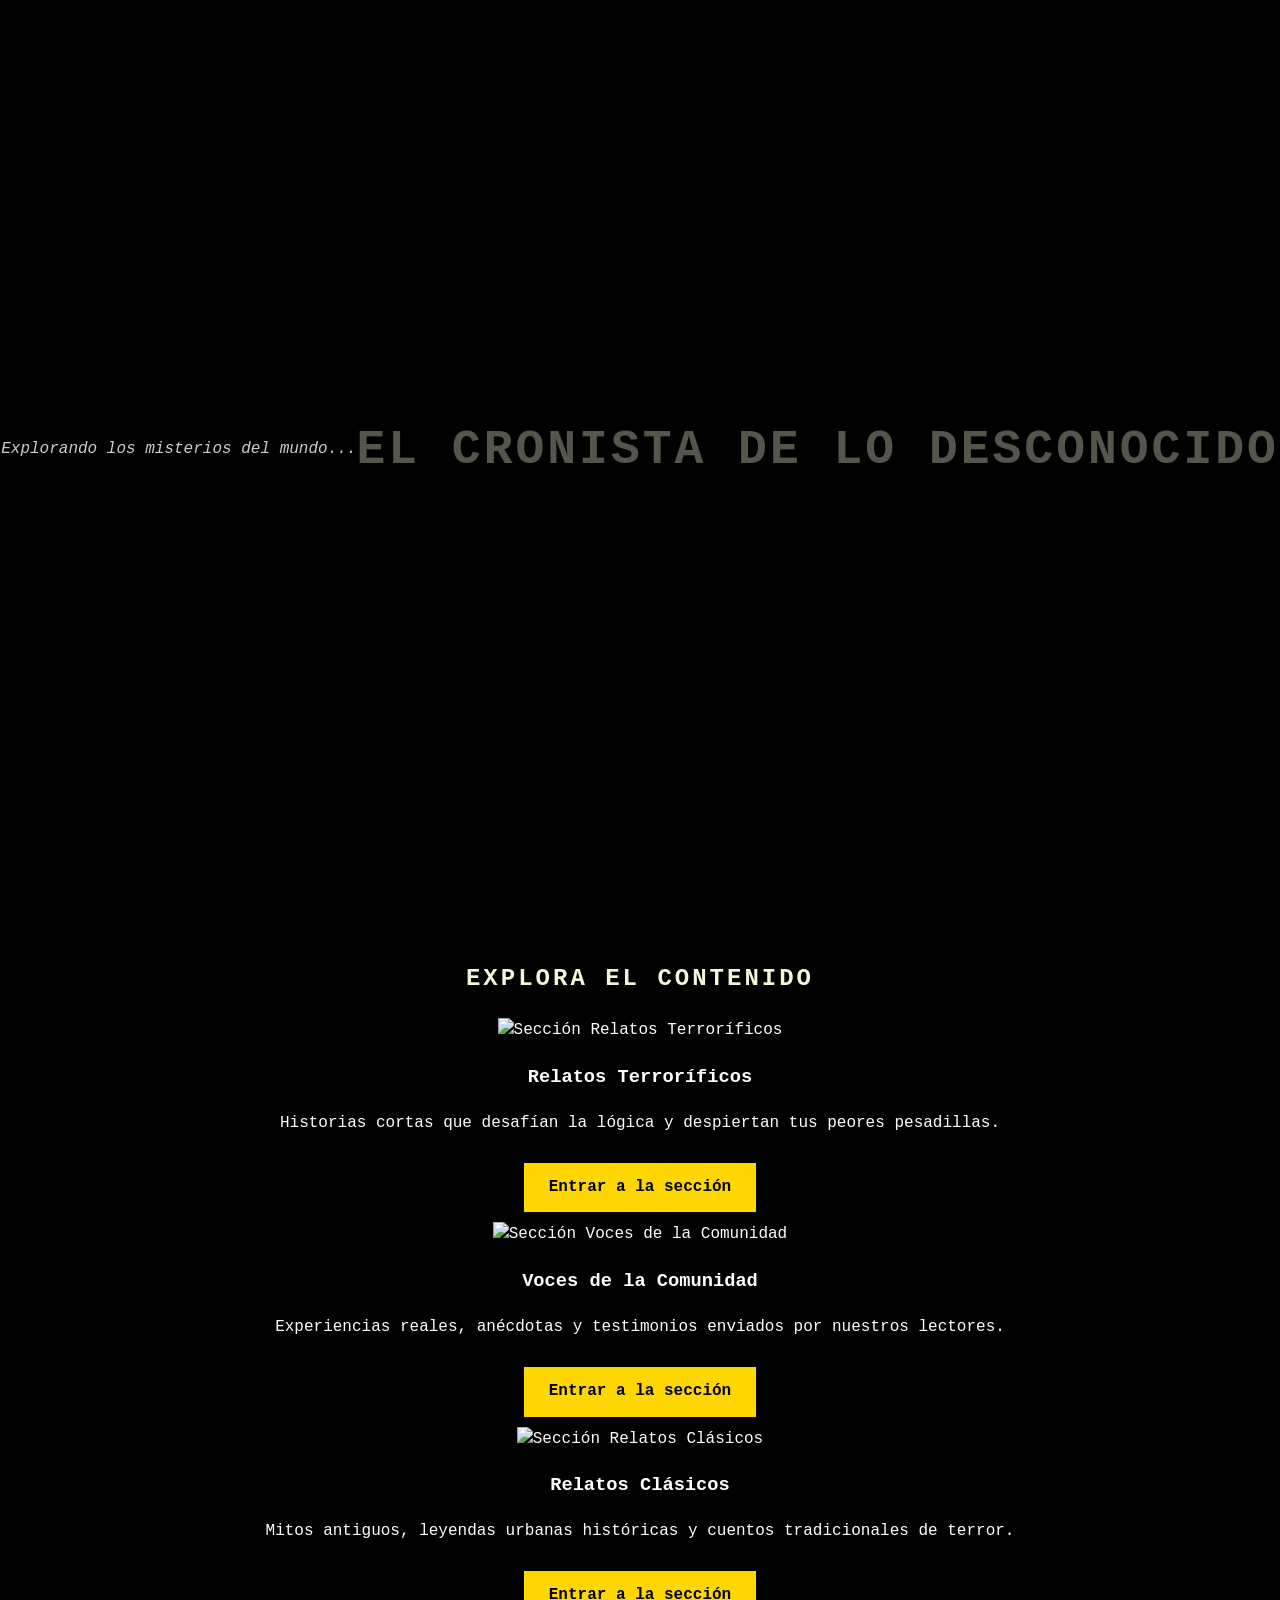
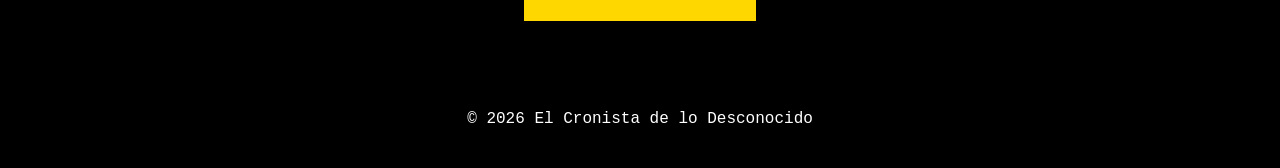
==== index.html @ c8a90556 "Add files via upload" ====
<!DOCTYPE html>
<html lang="es">
<head>
    <meta charset="UTF-8">
    <title>El Cronista de lo Desconocido</title>
    <meta name="viewport" content="width=device-width, initial-scale=1.0">
    <link rel="stylesheet" href="css/estilos.css">
</head>
<body>

    <header>
        <p><em>Explorando los misterios del mundo...</em></p>
        <h1>El Cronista de lo Desconocido</h1>
    </header>

    <main>
        <!-- SECCIÓN DE SECCIONES PRINCIPALES -->
        <section class="secciones-web">
            <h2>Explora el Contenido</h2>
            <div class="contenedor-tarjetas">
                
                <!-- TARJETA 1: RELATOS TERRORÍFICOS -->
                <div class="tarjeta">
                    <img src="Img/taxi.jpg" alt="Sección Relatos Terroríficos">
                    <h3>Relatos Terroríficos</h3>
                    <p>Historias cortas que desafían la lógica y despiertan tus peores pesadillas.</p>
                    <!-- CORREGIDO: Enlace limpio hacia relatos-terrorificos.html -->
                    <a href="relatos-terrorificos.html" class="btn">Entrar a la sección</a>
                </div>

                <!-- TARJETA 2: VOCES DE LA COMUNIDAD -->
                <div class="tarjeta">
                    <img src="Img/sotano.jpg" alt="Sección Voces de la Comunidad">
                    <h3>Voces de la Comunidad</h3>
                    <p>Experiencias reales, anécdotas y testimonios enviados por nuestros lectores.</p>
                    <!-- CORREGIDO: Enlace limpio hacia voces-de-la-comunidad.html -->
                    <a href="voces-de-la-comunidad.html" class="btn">Entrar a la sección</a>
                </div>

                <!-- TARJETA 3: RELATOS CLÁSICOS -->
                <div class="tarjeta">
                    <img src="Img/sombra.jpg" alt="Sección Relatos Clásicos">
                    <h3>Relatos Clásicos</h3>
                    <p>Mitos antiguos, leyendas urbanas históricas y cuentos tradicionales de terror.</p>
                    <!-- CORREGIDO: Enlace limpio hacia clasicos.html -->
                    <a href="clasicos.html" class="btn">Entrar a la sección</a>
                </div>

            </div>
        </section>
    </main>

    <footer>
        <p>&copy; 2026 El Cronista de lo Desconocido</p>
    </footer>

</body>
</html>
---- css/estilos.css ----
body {
    margin: 0;
    font-family: 'Courier New', Courier, monospace;
    background-color: #000;
    color: #fff;
    line-height: 1.6;
}

header {
    height: 100vh;
    background: url("./banner.jpg") no-repeat center center/cover;
    display: flex;
    justify-content: center;
    align-items: center;
    text-align: center;
    position: relative;
    animation: zoom 25s infinite alternate ease-in-out;
}

header::before {
    content: "";
    position: absolute;
    inset: 0;
    background: rgba(0, 0, 0, 0.65);
}

.header-content {
    position: relative;
    z-index: 1;
    display: flex;
    flex-direction: column;
    align-items: center;
}

nav {
    display: flex;
    gap: 15px;
    flex-wrap: wrap;
    justify-content: center;
}

h1,
h2 {
    color: #F5F5DC;
    text-transform: uppercase;
    letter-spacing: 3px;
}

h1 {
    font-size: 3rem;
    animation: flicker 3s infinite;
}

header p {
    opacity: 0.8;
}

.btn {
    display: inline-block;
    background-color: #FFD700;
    color: black;
    padding: 12px 25px;
    margin: 10px;
    text-decoration: none;
    font-weight: bold;
    transition: 0.3s;
}

.btn:hover {
    background-color: #ff0000;
    transform: scale(1.05);
}

section {
    padding: 40px;
    max-width: 1000px;
    margin: auto;
    text-align: center;
    display: flex;
    flex-direction: column;
    align-items: center;
}

.cards {
    display: flex;
    justify-content: center;
    gap: 30px;
    flex-wrap: wrap;
    margin-top: 30px;
}

.card {
    width: 250px;
    background-color: #0a0a0a;
    border-radius: 5px;
    overflow: hidden;
    transition: 0.3s;
    box-shadow: 0 0 10px rgba(0, 0, 0, 0.8);
    text-decoration: none;
    display: flex;
    flex-direction: column;
}

.card:hover {
    transform: translateY(-8px) scale(1.02);
    box-shadow: 0 0 20px red;
}

.card img {
    width: 100%;
    height: 150px;
    object-fit: cover;
}

.card-content {
    padding: 15px;
    text-align: left;
    display: flex;
    flex-direction: column;
    gap: 10px;
}

.card-title {
    color: red;
    font-weight: bold;
}

.card-text {
    font-size: 13px;
    color: #ccc;
    line-height: 1.4;
}

footer {
    text-align: center;
    padding: 20px;
}

.oculto {
    opacity: 0;
    filter: blur(8px);
    transition: all 2.5s ease;
}

.visible {
    opacity: 1 !important;
    filter: blur(0px) !important;
}

@keyframes zoom {
    from {
        background-size: 100%;
    }

    to {
        background-size: 110%;
    }
}

@keyframes flicker {

    0%,
    18%,
    22%,
    25%,
    53%,
    57%,
    100% {
        opacity: 1;
    }

    20%,
    24%,
    55% {
        opacity: 0.4;
    }
}

@media (max-width: 600px) {

    h1 {
        font-size: 2rem;
    }

    section {
        padding: 20px;
    }

    .card {
        width: 90%;
    }
}
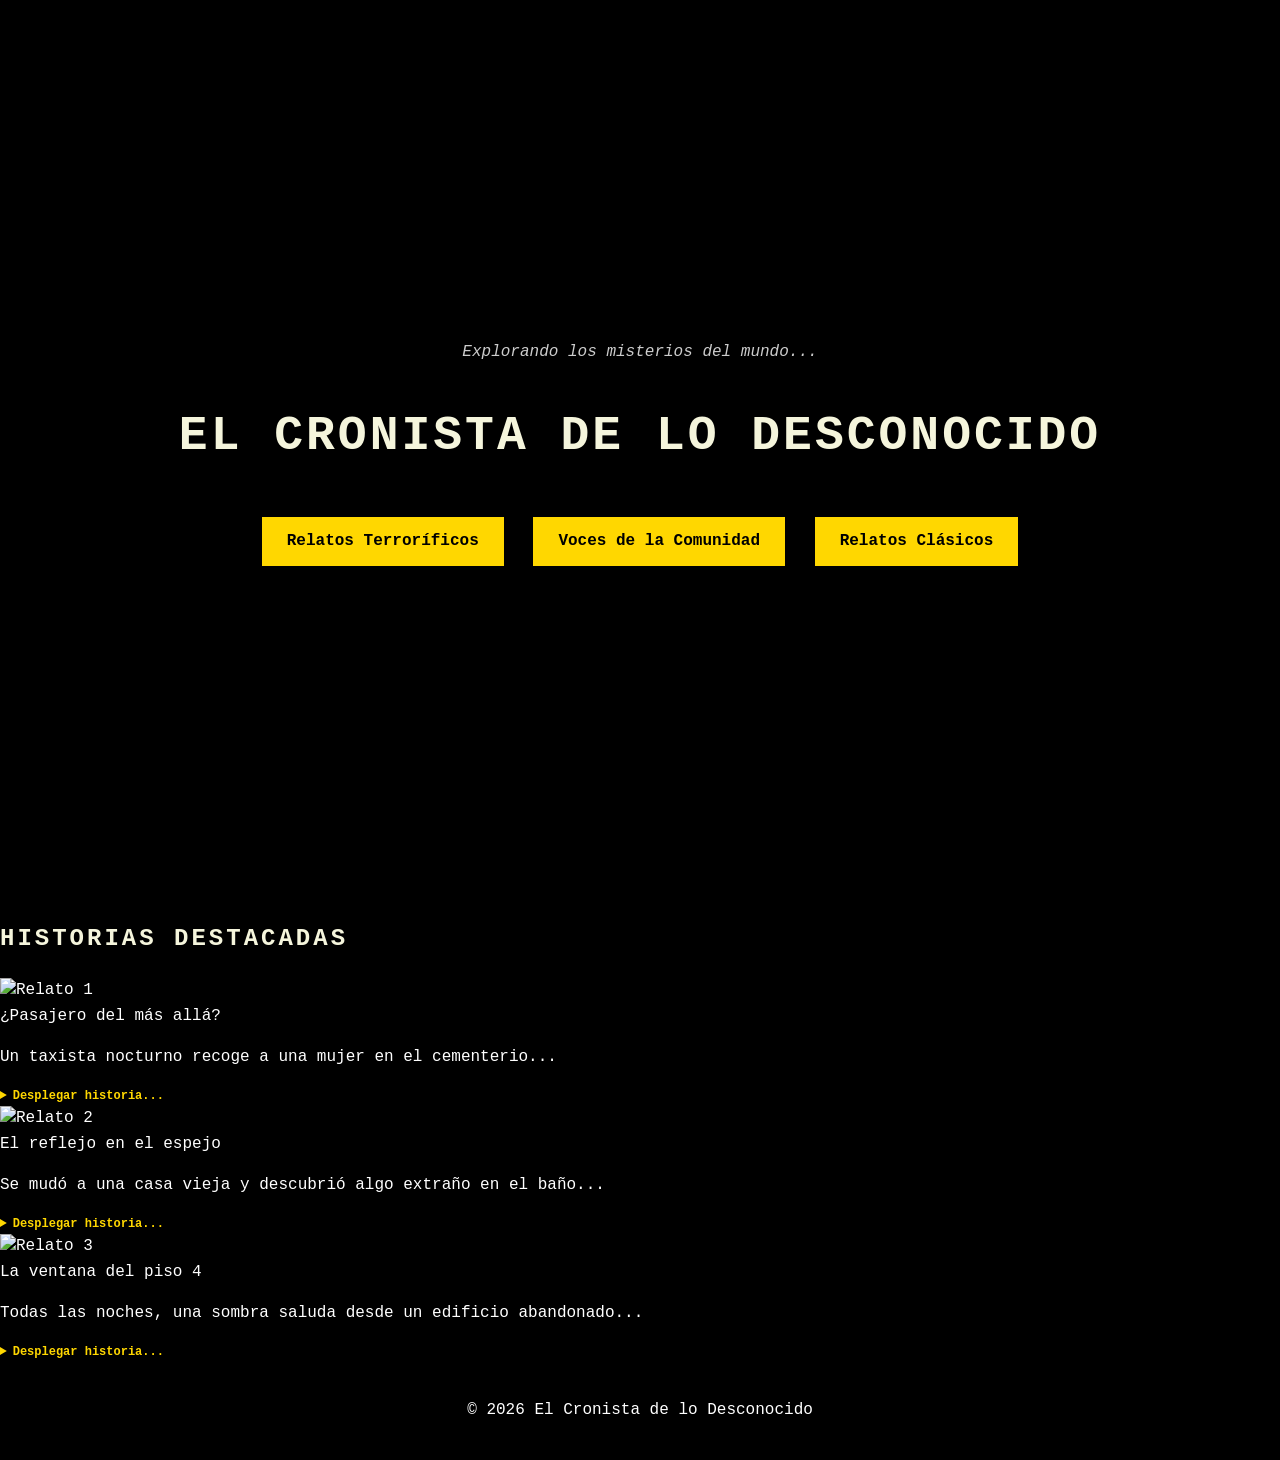
==== commit 120197fa: "Update index.html" ====
--- a/index.html
+++ b/index.html
@@ -8,51 +8,78 @@
 </head>
 <body>
 
+    <!-- EL HEADER: Con tu banner de fondo -->
     <header>
-        <p><em>Explorando los misterios del mundo...</em></p>
-        <h1>El Cronista de lo Desconocido</h1>
+        <div class="header-content">
+            <p><em>Explorando los misterios del mundo...</em></p>
+            <h1>El Cronista de lo Desconocido</h1>
+            
+            <!-- LOS BOTONES AMARILLOS: Van aquí arriba, debajo del título -->
+            <nav>
+                <a href="relatos-terrorificos.html" class="btn">Relatos Terroríficos</a>
+                <a href="voces-de-la-comunidad.html" class="btn">Voces de la Comunidad</a>
+                <a href="clasicos.html" class="btn">Relatos Clásicos</a>
+            </nav>
+        </div>
     </header>
 
-    <main>
-        <!-- SECCIÓN DE SECCIONES PRINCIPALES -->
-        <section class="secciones-web">
-            <h2>Explora el Contenido</h2>
-            <div class="contenedor-tarjetas">
-                
-                <!-- TARJETA 1: RELATOS TERRORÍFICOS -->
-                <div class="tarjeta">
-                    <img src="Img/taxi.jpg" alt="Sección Relatos Terroríficos">
-                    <h3>Relatos Terroríficos</h3>
-                    <p>Historias cortas que desafían la lógica y despiertan tus peores pesadillas.</p>
-                    <!-- CORREGIDO: Enlace limpio hacia relatos-terrorificos.html -->
-                    <a href="relatos-terrorificos.html" class="btn">Entrar a la sección</a>
+    <!-- LAS HISTORIAS: Van abajo del todo y usan el diseño original de tarjetas -->
+    <section>
+        <h2>Historias Destacadas</h2>
+        
+        <div class="cards">
+            
+            <!-- HISTORIA 1 -->
+            <div class="card">
+                <img src="Img/taxi.jpg" alt="Relato 1">
+                <div class="card-content">
+                    <span class="card-title">¿Pasajero del más allá?</span>
+                    <p class="card-text">Un taxista nocturno recoge a una mujer en el cementerio...</p>
+                    <details>
+                        <summary style="color: #FFD700; cursor: pointer; font-size: 12px;"><strong>Desplegar historia...</strong></summary>
+                        <p class="card-text" style="margin-top: 10px; color: #fff;">
+                            Al avanzar un par de calles, el taxista miró por el retrovisor y la parte trasera estaba completamente vacía, dejando únicamente un rastro de humedad y un frío helado en el asiento.
+                        </p>
+                    </details>
                 </div>
+            </div>
 
-                <!-- TARJETA 2: VOCES DE LA COMUNIDAD -->
-                <div class="tarjeta">
-                    <img src="Img/sotano.jpg" alt="Sección Voces de la Comunidad">
-                    <h3>Voces de la Comunidad</h3>
-                    <p>Experiencias reales, anécdotas y testimonios enviados por nuestros lectores.</p>
-                    <!-- CORREGIDO: Enlace limpio hacia voces-de-la-comunidad.html -->
-                    <a href="voces-de-la-comunidad.html" class="btn">Entrar a la sección</a>
+            <!-- HISTORIA 2 -->
+            <div class="card">
+                <img src="Img/sotano.jpg" alt="Relato 2">
+                <div class="card-content">
+                    <span class="card-title">El reflejo en el espejo</span>
+                    <p class="card-text">Se mudó a una casa vieja y descubrió algo extraño en el baño...</p>
+                    <details>
+                        <summary style="color: #FFD700; cursor: pointer; font-size: 12px;"><strong>Desplegar historia...</strong></summary>
+                        <p class="card-text" style="margin-top: 10px; color: #fff;">
+                            Cuando parpadeaba, su reflejo tardaba un segundo más en hacerlo. Anoche, el reflejo le sonrió mientras él permanecía completamente serio.
+                        </p>
+                    </details>
                 </div>
+            </div>
 
-                <!-- TARJETA 3: RELATOS CLÁSICOS -->
-                <div class="tarjeta">
-                    <img src="Img/sombra.jpg" alt="Sección Relatos Clásicos">
-                    <h3>Relatos Clásicos</h3>
-                    <p>Mitos antiguos, leyendas urbanas históricas y cuentos tradicionales de terror.</p>
-                    <!-- CORREGIDO: Enlace limpio hacia clasicos.html -->
-                    <a href="clasicos.html" class="btn">Entrar a la sección</a>
+            <!-- HISTORIA 3 -->
+            <div class="card">
+                <img src="Img/sombra.jpg" alt="Relato 3">
+                <div class="card-content">
+                    <span class="card-title">La ventana del piso 4</span>
+                    <p class="card-text">Todas las noches, una sombra saluda desde un edificio abandonado...</p>
+                    <details>
+                        <summary style="color: #FFD700; cursor: pointer; font-size: 12px;"><strong>Desplegar historia...</strong></summary>
+                        <p class="card-text" style="margin-top: 10px; color: #fff;">
+                            Investigando con binoculares, se dio cuenta de que la silueta no estaba parada frente a la ventana, sino colgada del techo de la habitación.
+                        </p>
+                    </details>
                 </div>
+            </div>
 
-            </div>
-        </section>
-    </main>
+        </div>
+    </section>
 
     <footer>
         <p>&copy; 2026 El Cronista de lo Desconocido</p>
     </footer>
 
 </body>
-</html>+</html>
--- a/css/estilos.css
+++ b/css/estilos.css
@@ -8,7 +8,8 @@
 
 header {
     height: 100vh;
-    background: url("./banner.jpg") no-repeat center center/cover;
+    /* CORREGIDO: Ruta ajustada para buscar la imagen dentro de la carpeta Img/ */
+    background: url("../Img/banner.jpg") no-repeat center center/cover;
     display: flex;
     justify-content: center;
     align-items: center;
@@ -24,19 +25,10 @@
     background: rgba(0, 0, 0, 0.65);
 }
 
-.header-content {
+/* ADAPTADO: Añadido soporte para el flujo del contenido del header */
+header h1, header p, header .btn {
     position: relative;
     z-index: 1;
-    display: flex;
-    flex-direction: column;
-    align-items: center;
-}
-
-nav {
-    display: flex;
-    gap: 15px;
-    flex-wrap: wrap;
-    justify-content: center;
 }
 
 h1,
@@ -71,7 +63,11 @@
     transform: scale(1.05);
 }
 
-section {
+main {
+    width: 100%;
+}
+
+section.secciones-web {
     padding: 40px;
     max-width: 1000px;
     margin: auto;
@@ -81,7 +77,8 @@
     align-items: center;
 }
 
-.cards {
+/* CORREGIDO: Cambiado de '.cards' a '.contenedor-tarjetas' (como en tu HTML) */
+.contenedor-tarjetas {
     display: flex;
     justify-content: center;
     gap: 30px;
@@ -89,7 +86,8 @@
     margin-top: 30px;
 }
 
-.card {
+/* CORREGIDO: Cambiado de '.card' a '.tarjeta' (como en tu HTML) */
+.tarjeta {
     width: 250px;
     background-color: #0a0a0a;
     border-radius: 5px;
@@ -101,34 +99,34 @@
     flex-direction: column;
 }
 
-.card:hover {
+.tarjeta:hover {
     transform: translateY(-8px) scale(1.02);
     box-shadow: 0 0 20px red;
 }
 
-.card img {
+/* CORREGIDO: Controla el tamaño de las imágenes para que no salgan gigantes */
+.tarjeta img {
     width: 100%;
     height: 150px;
     object-fit: cover;
 }
 
-.card-content {
-    padding: 15px;
+/* ADAPTADO: Estilos para los textos internos de tus nuevas tarjetas */
+.tarjeta h3 {
+    color: red;
+    font-weight: bold;
+    margin: 15px 15px 5px 15px;
     text-align: left;
-    display: flex;
-    flex-direction: column;
-    gap: 10px;
+    font-size: 1.2rem;
 }
 
-.card-title {
-    color: red;
-    font-weight: bold;
-}
-
-.card-text {
+.tarjeta p {
     font-size: 13px;
     color: #ccc;
     line-height: 1.4;
+    padding: 0 15px 15px 15px;
+    text-align: left;
+    margin: 0;
 }
 
 footer {
@@ -151,42 +149,29 @@
     from {
         background-size: 100%;
     }
-
     to {
         background-size: 110%;
     }
 }
 
 @keyframes flicker {
-
-    0%,
-    18%,
-    22%,
-    25%,
-    53%,
-    57%,
-    100% {
+    0%, 18%, 22%, 25%, 53%, 57%, 100% {
         opacity: 1;
     }
-
-    20%,
-    24%,
-    55% {
+    20%, 24%, 55% {
         opacity: 0.4;
     }
 }
 
+/* RESPONSIVE DESIGN CORREGIDO */
 @media (max-width: 600px) {
-
     h1 {
         font-size: 2rem;
     }
-
-    section {
+    section.secciones-web {
         padding: 20px;
     }
-
-    .card {
+    .tarjeta {
         width: 90%;
     }
-}+}
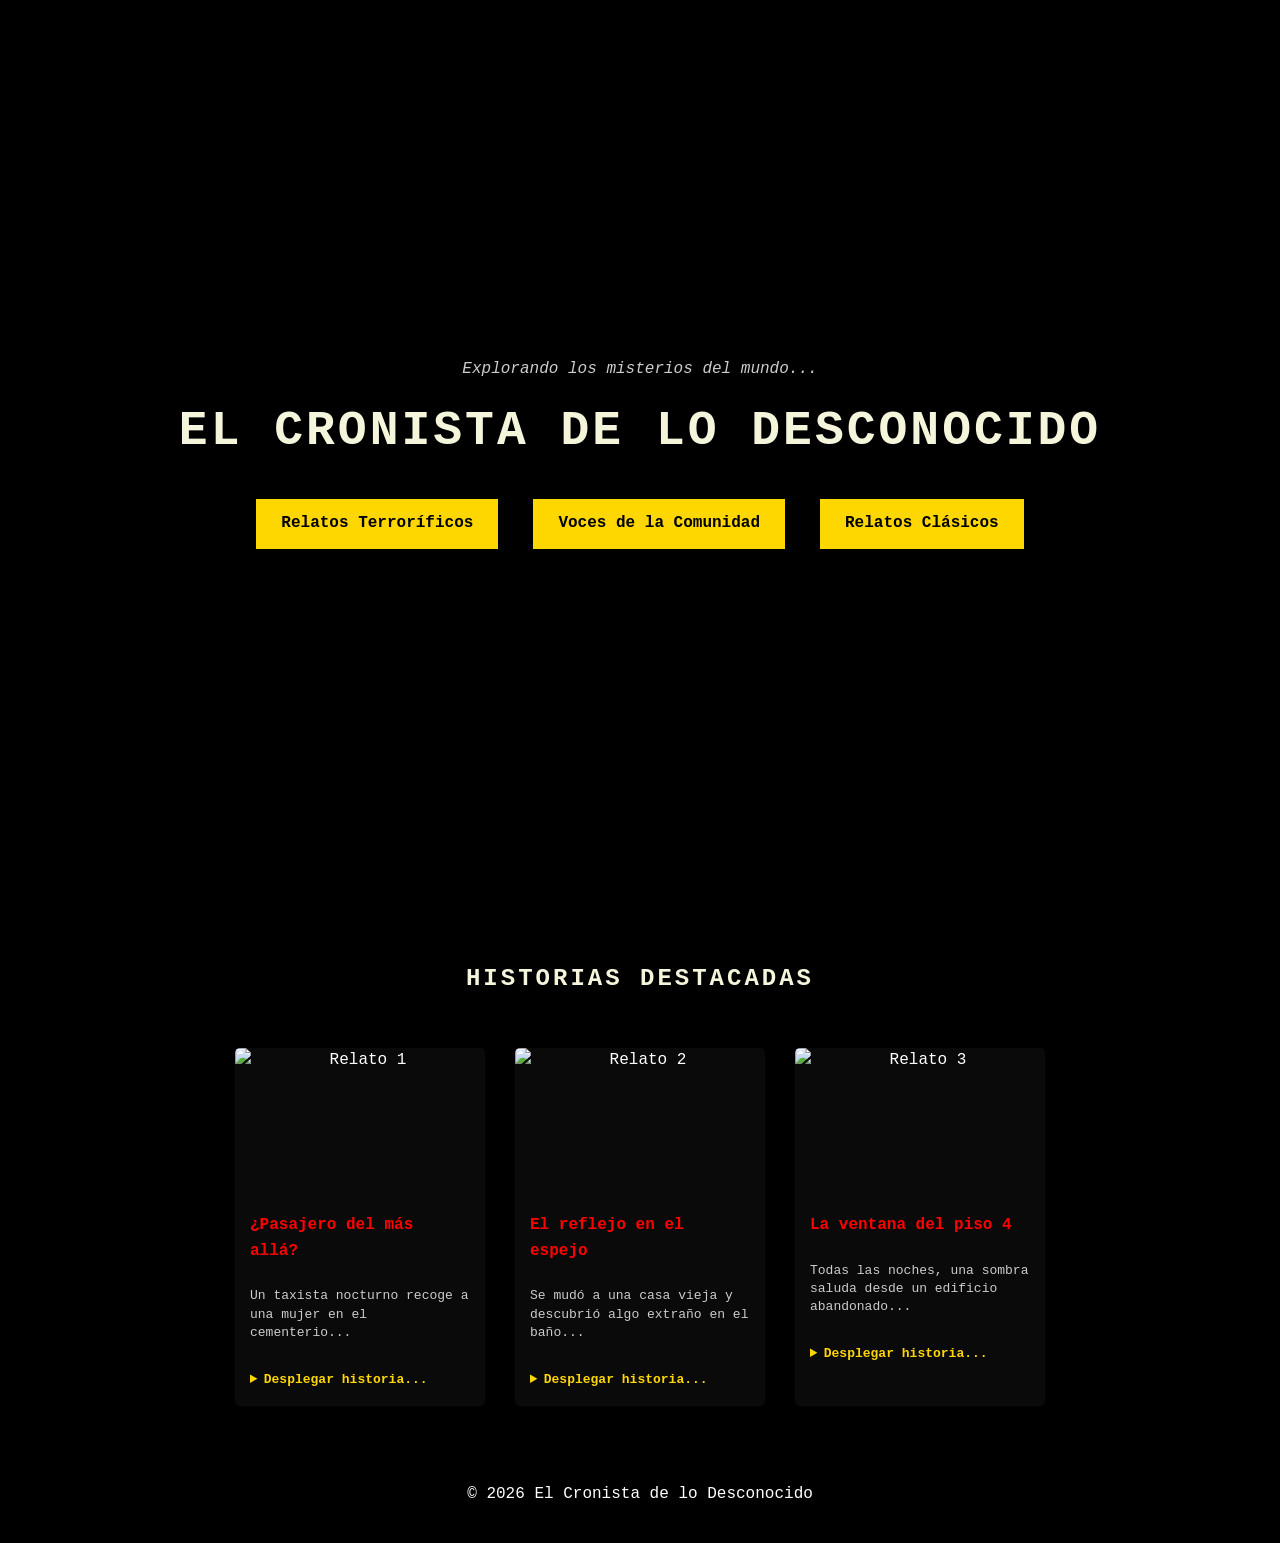
==== commit ca1033e5: "Update index.html" ====
--- a/index.html
+++ b/index.html
@@ -8,13 +8,12 @@
 </head>
 <body>
 
-    <!-- EL HEADER: Con tu banner de fondo -->
+    <!-- EL HEADER: Título arriba, botones abajo -->
     <header>
         <div class="header-content">
             <p><em>Explorando los misterios del mundo...</em></p>
             <h1>El Cronista de lo Desconocido</h1>
             
-            <!-- LOS BOTONES AMARILLOS: Van aquí arriba, debajo del título -->
             <nav>
                 <a href="relatos-terrorificos.html" class="btn">Relatos Terroríficos</a>
                 <a href="voces-de-la-comunidad.html" class="btn">Voces de la Comunidad</a>
@@ -23,51 +22,61 @@
         </div>
     </header>
 
-    <!-- LAS HISTORIAS: Van abajo del todo y usan el diseño original de tarjetas -->
+    <!-- LAS HISTORIAS EN CARTAS -->
     <section>
         <h2>Historias Destacadas</h2>
         
         <div class="cards">
             
-            <!-- HISTORIA 1 -->
+            <!-- CARTA 1 -->
             <div class="card">
                 <img src="Img/taxi.jpg" alt="Relato 1">
                 <div class="card-content">
                     <span class="card-title">¿Pasajero del más allá?</span>
                     <p class="card-text">Un taxista nocturno recoge a una mujer en el cementerio...</p>
-                    <details>
-                        <summary style="color: #FFD700; cursor: pointer; font-size: 12px;"><strong>Desplegar historia...</strong></summary>
-                        <p class="card-text" style="margin-top: 10px; color: #fff;">
+                    
+                    <!-- El desplegable ahora mantiene la estructura de la carta -->
+                    <details style="margin-top: 5px;">
+                        <summary style="color: #FFD700; cursor: pointer; font-size: 13px; font-family: monospace;">
+                            <strong>Desplegar historia...</strong>
+                        </summary>
+                        <p class="card-text" style="margin-top: 10px; color: #fff; border-top: 1px dashed #333; padding-top: 10px;">
                             Al avanzar un par de calles, el taxista miró por el retrovisor y la parte trasera estaba completamente vacía, dejando únicamente un rastro de humedad y un frío helado en el asiento.
                         </p>
                     </details>
                 </div>
             </div>
 
-            <!-- HISTORIA 2 -->
+            <!-- CARTA 2 -->
             <div class="card">
                 <img src="Img/sotano.jpg" alt="Relato 2">
                 <div class="card-content">
                     <span class="card-title">El reflejo en el espejo</span>
                     <p class="card-text">Se mudó a una casa vieja y descubrió algo extraño en el baño...</p>
-                    <details>
-                        <summary style="color: #FFD700; cursor: pointer; font-size: 12px;"><strong>Desplegar historia...</strong></summary>
-                        <p class="card-text" style="margin-top: 10px; color: #fff;">
+                    
+                    <details style="margin-top: 5px;">
+                        <summary style="color: #FFD700; cursor: pointer; font-size: 13px; font-family: monospace;">
+                            <strong>Desplegar historia...</strong>
+                        </summary>
+                        <p class="card-text" style="margin-top: 10px; color: #fff; border-top: 1px dashed #333; padding-top: 10px;">
                             Cuando parpadeaba, su reflejo tardaba un segundo más en hacerlo. Anoche, el reflejo le sonrió mientras él permanecía completamente serio.
                         </p>
                     </details>
                 </div>
             </div>
 
-            <!-- HISTORIA 3 -->
+            <!-- CARTA 3 -->
             <div class="card">
                 <img src="Img/sombra.jpg" alt="Relato 3">
                 <div class="card-content">
                     <span class="card-title">La ventana del piso 4</span>
                     <p class="card-text">Todas las noches, una sombra saluda desde un edificio abandonado...</p>
-                    <details>
-                        <summary style="color: #FFD700; cursor: pointer; font-size: 12px;"><strong>Desplegar historia...</strong></summary>
-                        <p class="card-text" style="margin-top: 10px; color: #fff;">
+                    
+                    <details style="margin-top: 5px;">
+                        <summary style="color: #FFD700; cursor: pointer; font-size: 13px; font-family: monospace;">
+                            <strong>Desplegar historia...</strong>
+                        </summary>
+                        <p class="card-text" style="margin-top: 10px; color: #fff; border-top: 1px dashed #333; padding-top: 10px;">
                             Investigando con binoculares, se dio cuenta de que la silueta no estaba parada frente a la ventana, sino colgada del techo de la habitación.
                         </p>
                     </details>
--- a/css/estilos.css
+++ b/css/estilos.css
@@ -8,7 +8,7 @@
 
 header {
     height: 100vh;
-    /* CORREGIDO: Ruta ajustada para buscar la imagen dentro de la carpeta Img/ */
+    /* CORREGIDO: "../" para salir de la carpeta css y entrar a Img */
     background: url("../Img/banner.jpg") no-repeat center center/cover;
     display: flex;
     justify-content: center;
@@ -25,10 +25,20 @@
     background: rgba(0, 0, 0, 0.65);
 }
 
-/* ADAPTADO: Añadido soporte para el flujo del contenido del header */
-header h1, header p, header .btn {
+.header-content {
     position: relative;
     z-index: 1;
+    display: flex;
+    flex-direction: column;
+    align-items: center;
+}
+
+nav {
+    display: flex;
+    gap: 15px;
+    flex-wrap: wrap;
+    justify-content: center;
+    margin-top: 20px; /* Espacio debajo del título */
 }
 
 h1,
@@ -41,10 +51,12 @@
 h1 {
     font-size: 3rem;
     animation: flicker 3s infinite;
+    margin: 0;
 }
 
 header p {
     opacity: 0.8;
+    margin-bottom: 10px;
 }
 
 .btn {
@@ -63,11 +75,7 @@
     transform: scale(1.05);
 }
 
-main {
-    width: 100%;
-}
-
-section.secciones-web {
+section {
     padding: 40px;
     max-width: 1000px;
     margin: auto;
@@ -77,8 +85,7 @@
     align-items: center;
 }
 
-/* CORREGIDO: Cambiado de '.cards' a '.contenedor-tarjetas' (como en tu HTML) */
-.contenedor-tarjetas {
+.cards {
     display: flex;
     justify-content: center;
     gap: 30px;
@@ -86,8 +93,7 @@
     margin-top: 30px;
 }
 
-/* CORREGIDO: Cambiado de '.card' a '.tarjeta' (como en tu HTML) */
-.tarjeta {
+.card {
     width: 250px;
     background-color: #0a0a0a;
     border-radius: 5px;
@@ -99,34 +105,34 @@
     flex-direction: column;
 }
 
-.tarjeta:hover {
+.card:hover {
     transform: translateY(-8px) scale(1.02);
     box-shadow: 0 0 20px red;
 }
 
-/* CORREGIDO: Controla el tamaño de las imágenes para que no salgan gigantes */
-.tarjeta img {
+.card img {
     width: 100%;
     height: 150px;
     object-fit: cover;
 }
 
-/* ADAPTADO: Estilos para los textos internos de tus nuevas tarjetas */
-.tarjeta h3 {
+.card-content {
+    padding: 15px;
+    text-align: left;
+    display: flex;
+    flex-direction: column;
+    gap: 10px;
+}
+
+.card-title {
     color: red;
     font-weight: bold;
-    margin: 15px 15px 5px 15px;
-    text-align: left;
-    font-size: 1.2rem;
 }
 
-.tarjeta p {
+.card-text {
     font-size: 13px;
     color: #ccc;
     line-height: 1.4;
-    padding: 0 15px 15px 15px;
-    text-align: left;
-    margin: 0;
 }
 
 footer {
@@ -163,15 +169,14 @@
     }
 }
 
-/* RESPONSIVE DESIGN CORREGIDO */
 @media (max-width: 600px) {
     h1 {
         font-size: 2rem;
     }
-    section.secciones-web {
+    section {
         padding: 20px;
     }
-    .tarjeta {
+    .card {
         width: 90%;
     }
 }
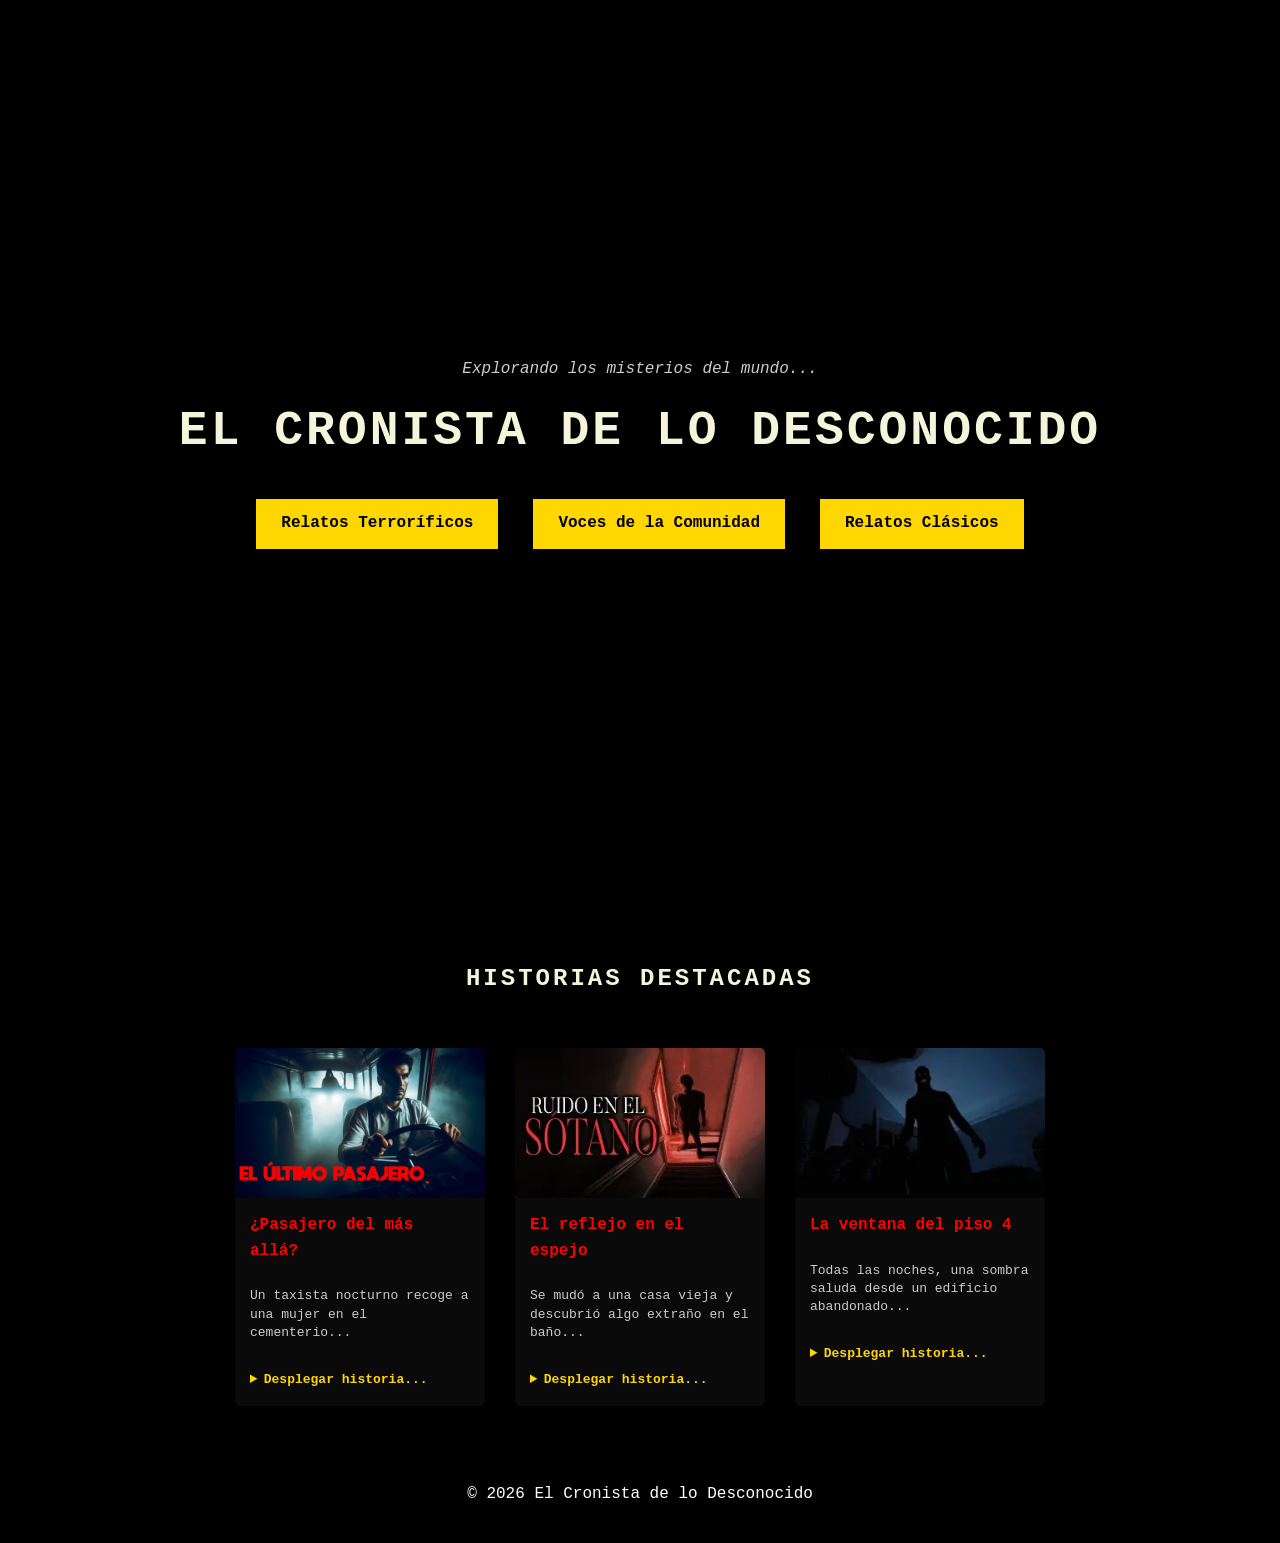
==== commit 46250bb1: "Update index.html" ====
--- a/index.html
+++ b/index.html
@@ -30,7 +30,7 @@
             
             <!-- CARTA 1 -->
             <div class="card">
-                <img src="Img/taxi.jpg" alt="Relato 1">
+                <img src="taxi.jpg" alt="Relato 1">
                 <div class="card-content">
                     <span class="card-title">¿Pasajero del más allá?</span>
                     <p class="card-text">Un taxista nocturno recoge a una mujer en el cementerio...</p>
@@ -49,7 +49,7 @@
 
             <!-- CARTA 2 -->
             <div class="card">
-                <img src="Img/sotano.jpg" alt="Relato 2">
+                <img src="sotano.jpg" alt="Relato 2">
                 <div class="card-content">
                     <span class="card-title">El reflejo en el espejo</span>
                     <p class="card-text">Se mudó a una casa vieja y descubrió algo extraño en el baño...</p>
@@ -67,7 +67,7 @@
 
             <!-- CARTA 3 -->
             <div class="card">
-                <img src="Img/sombra.jpg" alt="Relato 3">
+                <img src="sombra.jpg" alt="Relato 3">
                 <div class="card-content">
                     <span class="card-title">La ventana del piso 4</span>
                     <p class="card-text">Todas las noches, una sombra saluda desde un edificio abandonado...</p>
